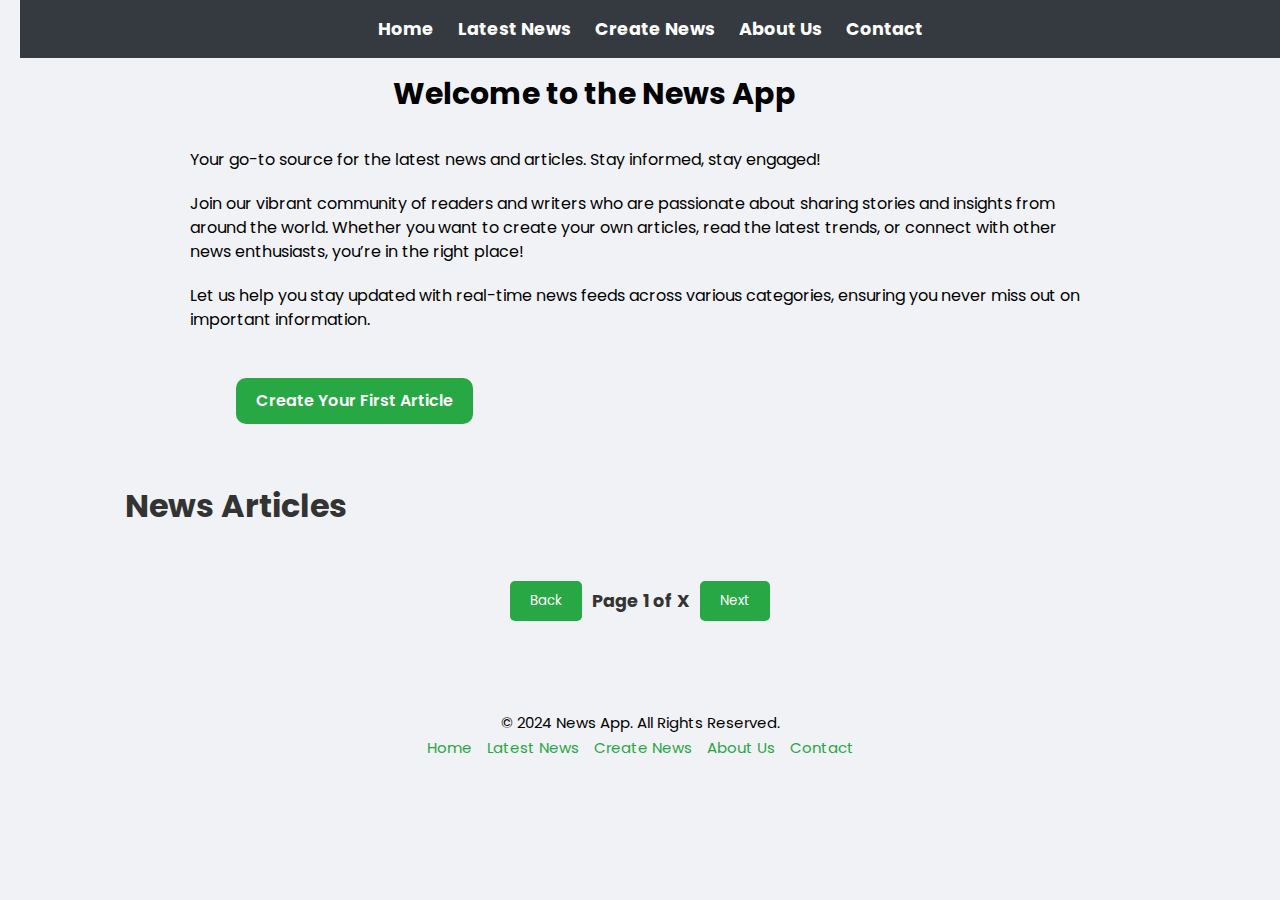
==== index.html @ b6e15235 "restructured the code folder" ====
<!DOCTYPE html>
<html lang="en">
<head>
    <meta charset="UTF-8">
    <meta name="viewport" content="width=device-width, initial-scale=1.0">
    <link rel="preconnect" href="https://fonts.googleapis.com">
<link rel="preconnect" href="https://fonts.gstatic.com" crossorigin>
<link href="https://fonts.googleapis.com/css2?family=Poppins:ital,wght@0,100;0,200;0,300;0,400;0,500;0,600;0,700;0,800;0,900;1,100;1,200;1,300;1,400;1,500;1,600;1,700;1,800;1,900&display=swap" rel="stylesheet">
    <link rel="stylesheet" href="./CSS/style.css">
    <title>News App</title>
</head>
<body>
    <header>
          
        <nav>
            <ul>
                <li><a href="./index.html">Home</a></li>
                <li><a href="./HTML/news-detail.html">Latest News</a></li>
                <li><a href="./HTML/create-news.html">Create News</a></li>
                <li><a href="./HTML/about.html">About Us</a></li>
                <li><a href="./HTML/contact.html">Contact</a></li>
            </ul>
        </nav>
    </header>

    <hero class="hero-section">
        <div class="hero-content">
            <h1>Welcome to the News App</h1>
            <p>Your go-to source for the latest news and articles. Stay informed, stay engaged!</p>
            <p>Join our vibrant community of readers and writers who are passionate about sharing stories and insights from around the world. Whether you want to create your own articles, read the latest trends, or connect with other news enthusiasts, you’re in the right place!</p>
            <p>Let us help you stay updated with real-time news feeds across various categories, ensuring you never miss out on important information.</p>
            <div class="button-container"><a href="create-news.html" class="cta-button">Create Your First Article</a></div>
        </div>
    </hero>

    <main>
        <h1 class="heading">News Articles</h1>
        <section id="news-list" class="news-container"></section>
        
        <div class="pagination">
            <button id="prev">Back</button>
            <span id="current-page" class="current-page">Page 1 of X</span>
            <button id="next">Next</button>
        </div>
    </main>

    <footer class="footer">
        <div class="footer-content">
            <p>&copy; 2024 News App. All Rights Reserved.</p>
            <ul class="footer-links">
                <li><a href="./index.html">Home</a></li>
                <li><a href="./HTML/news-detail.html">Latest News</a></li>
                <li><a href="./HTML/create-news.html">Create News</a></li>
                <li><a href="./HTML/about.html">About Us</a></li>
                <li><a href="./HTML/contact.html">Contact</a></li>

            </ul>
        </div>
    </footer>

    <script src="./JAVASCRIPT/app.js"></script>
</body>
</html>
---- CSS/style.css ----
* {
  margin: 0;
  padding: 0;
  box-sizing: border-box;
  font-family: "Poppins";
}

body {
  background-color: #F0F2F5;
  color: #333;
  line-height: 1.6;
  padding: 0 20px;
  padding-top: 70px;
}

/* Navigation styles */
nav {
  background-color: #343A40;
  color: white;
  padding: 15px;
  margin-bottom: 20px;
  position: fixed;
  top: 0;
  width: 100%;
  z-index: 1000;
}

nav ul {
  list-style: none;
  text-align: center;
  margin: 0;
  padding: 0;
}

nav ul li {
  display: inline-block;
  margin-right: 20px;
}

nav a {
  color: white;
  font-size: 1.1em;
  font-weight: bold;
  text-decoration: none;
  transition: color 0.3s ease;
}

nav a:hover {
  color: #28A745;
}

.heading {
  margin-left: 105px;
  padding-top: 40px;
  padding-bottom: 20px;
}

.hero-section {
  color: black;
  padding-top: 2px;
  text-align: center;
  position: relative;
  border-radius: 15px;
  margin: 20px auto;
}

.hero-content h1 {
  font-size: 30px;
  margin-bottom: 30px;
  margin-left: -92px;
}

.hero-content p {
  font-size: 16px;
  max-width: 900px;
  line-height: 1.5;
  margin: 10px auto 20px;
  text-align: left;
}

.button-container {
  display: flex; /* Use Flexbox for alignment */
  justify-content: flex-start; /* Align items to the left */
  align-items: center; /* Vertically align */
  flex-wrap: wrap; /* Allow wrapping on smaller screens */
  text-align: left;
  padding: 1rem; /* Use padding for spacing */
  max-width: 100%; /* Full width */
  box-sizing: border-box; /* Include padding in width calculation */
  margin-left: 200px;
}

.cta-button {
  display: inline-block; /* Ensure it displays as a block */
  background-color: #28a745; /* Button color */
  color: white; /* Text color */
  padding: 10px 20px; /* Adjust padding for visibility */
  font-size: 1rem; /* Font size */
  font-weight: 600; /* Font weight */
  text-decoration: none; /* No underline */
  border-radius: 10px; /* Rounded corners */
  transition: background-color 0.3s, transform 0.3s; /* Transition effects */
  margin-top: 10px; /* Margin for spacing */
  max-width: 100%; /* Ensure it fits within the container */
  box-sizing: border-box; /* Include padding in width calculation */
}

/* News container styles */
.news-container {
  display: flex;
  flex-wrap: wrap;
  justify-content: space-between;
  gap: 20px;
  max-width: 1100px;
  margin: 0 auto;
}

.news-item {
  background-color: white;
  border: 1px solid #ddd;
  border-radius: 8px;
  width: calc(33.333% - 20px);
  box-shadow: 0 4px 8px rgba(0, 0, 0, 0.1);
  overflow: hidden;
  transition: transform 0.3s ease, box-shadow 0.3s ease;
  display: flex;
  flex-direction: column;
}

.news-item:hover {
  transform: translateY(-10px);
  box-shadow: 0 8px 16px rgba(0, 0, 0, 0.15);
}

.news-item img {
  width: 90%;
  height: 200px;
  object-fit: cover;
  border-radius: 8px 8px 0 0;
  margin: 20px;
}

.news-item h4 {
  font-size: 18px;
  margin-top: 3px;
  padding: 0 30px;
  flex-grow: 1;
}

.news-item p {
  font-size: 15px;
  color: #666;
  margin-bottom: 10px;
  padding: 0 30px;
}

.news-item a {
  display: block;
  background-color: #28A745;
  color: white;
  padding: 10px;
  text-align: center;
  text-decoration: none;
  font-weight: bold;
  margin: 10px 10px 15px;
  border-radius: 5px;
  transition: background-color 0.3s ease;
}

.news-item a:hover {
  background-color: #1d8335;
}

/* Pagination styles */
.pagination {
  display: flex;
  justify-content: center;
  align-items: center;
  margin-top: 30px;
  margin-bottom: 70px;
}

.pagination button {
  padding: 10px 20px;
  margin: 0 10px;
  background-color: #28A745;
  color: white;
  border: none;
  border-radius: 5px;
  cursor: pointer;
  transition: background-color 0.3s ease;
}

.pagination button:hover {
  background-color: #1d8335;
}

.pagination span {
  font-size: 1.1em;
  font-weight: bold;
  color: #333;
}

.footer {
  color: black;
  padding: 20px 0;
  text-align: center;
}

.footer-content {
  max-width: 1200px;
  margin: 0 auto;
  padding: 0 20px;
}

.footer-content p {
  margin: 0 auto;
  font-size: 15px;
  text-align: center;
}

.footer-links {
  list-style-type: none;
  padding: 0;
  margin: 0;
  display: flex;
  justify-content: center;
  gap: 15px;
}

.footer-links li {
  display: inline-block;
}

.footer-links li a {
  text-decoration: none;
  color: #28a745;
  font-size: 15px;
  transition: color 0.3s ease;
  
}

.footer-links li a:hover {
  color: #ccc;
}

/* Media query for screens up to 768px */
@media (max-width: 768px) {
  nav {
    padding: 10px;
  }

  nav ul li {
    margin-right: 8px;
    margin-bottom: 8px;
    font-size: 12px;
  }

  .hero-content h1 {
    font-size: 20px;
    margin-left: 70px;
    text-align: left;
    margin-bottom: 2px;
  }
  
  .hero-content p {
    font-size: 12px;
    width: 650px;
    margin: 0 auto;
    text-align: left;
    padding: 12px;
  }

  .button-container {
    padding: 0.5rem; /* Adjust padding if needed */
  }

  .cta-button {
    padding: 8px 16px; /* Smaller padding on mobile */
    font-size: 0.9rem; /* Smaller font size for mobile */
  }

  .heading {
    font-size: 17px;
    margin: 0;
    padding: 15px;
  }

  .news-item {
    flex: 1 1 calc(33% - 2px); 
  }

  .news-item h4 {
    font-size: 13px; 
    padding: 0 15px; 
  }

  .news-item p {
    font-size: 13px; 
    padding: 0 15px; 
  }

  .news-item a {
    padding: 8px; 
    font-size: 12px; 
    margin: 8px 8px 12px 8px; 
  }

  .footer-links a {
    flex-direction: row;
    align-items: center;
    gap: 8px;
  }

  .footer-links li a {
    font-size: 12px;
  }

  .footer-content p {
    font-size: 12px;
    text-align: center;
  }
}

/* Media query for screens up to 390px */
@media (max-width: 300px) {
  nav {
    padding: 2px;
  }

  nav ul li {
    display: inline;
    margin-bottom: 10px;
    font-size: 9px;
  }
.heading{
  font-size: 15px;
}
  .hero-content h1 {
    font-size: 14px;
    margin-left: 0;
    text-align: center;
  }

  .hero-content p {
    font-size: 12px;
    width: auto;
    margin: 0 auto;
  }

  .cta-button {
    padding: 7px;
    font-size: 11px;
    text-align: center;
    margin-left: -200px;
  }

  .news-item {
    flex: 5 3 47%; 
  }

  .news-item h4 {
    font-size: 12px;
    padding: 0 10px; 
  }

  .news-item p {
    font-size: 12px; 
    padding: 0 10px; 
  }

  .news-item a {
    padding: 8px; 
    font-size: 12px; 
    margin: 8px 0; 
  }
  /* Pagination styles */
.pagination {
  display: flex;
  justify-content: center;
  align-items: center;
  margin-top: 30px;
  margin-bottom: 20px;
}

.pagination button {
  padding: 10px ;
  margin: 0 10px;
  background-color: #28A745;
  color: white;
  border: none;
  border-radius: 5px;
  cursor: pointer;
  font-size: 12px;
  transition: background-color 0.3s ease;
}

.pagination button:hover {
  background-color: #1d8335;
}

.pagination span {
  font-size: 12px;
  font-weight: bold;
  color: #333;
}

  .footer-links a {
    flex-direction: row;
    align-items: center;
    gap: 7px;
  }

  .footer-links li a {
    font-size: 9px;
  }

  .footer-content p {
    font-size: 9px;
    text-align: center;
  }
}
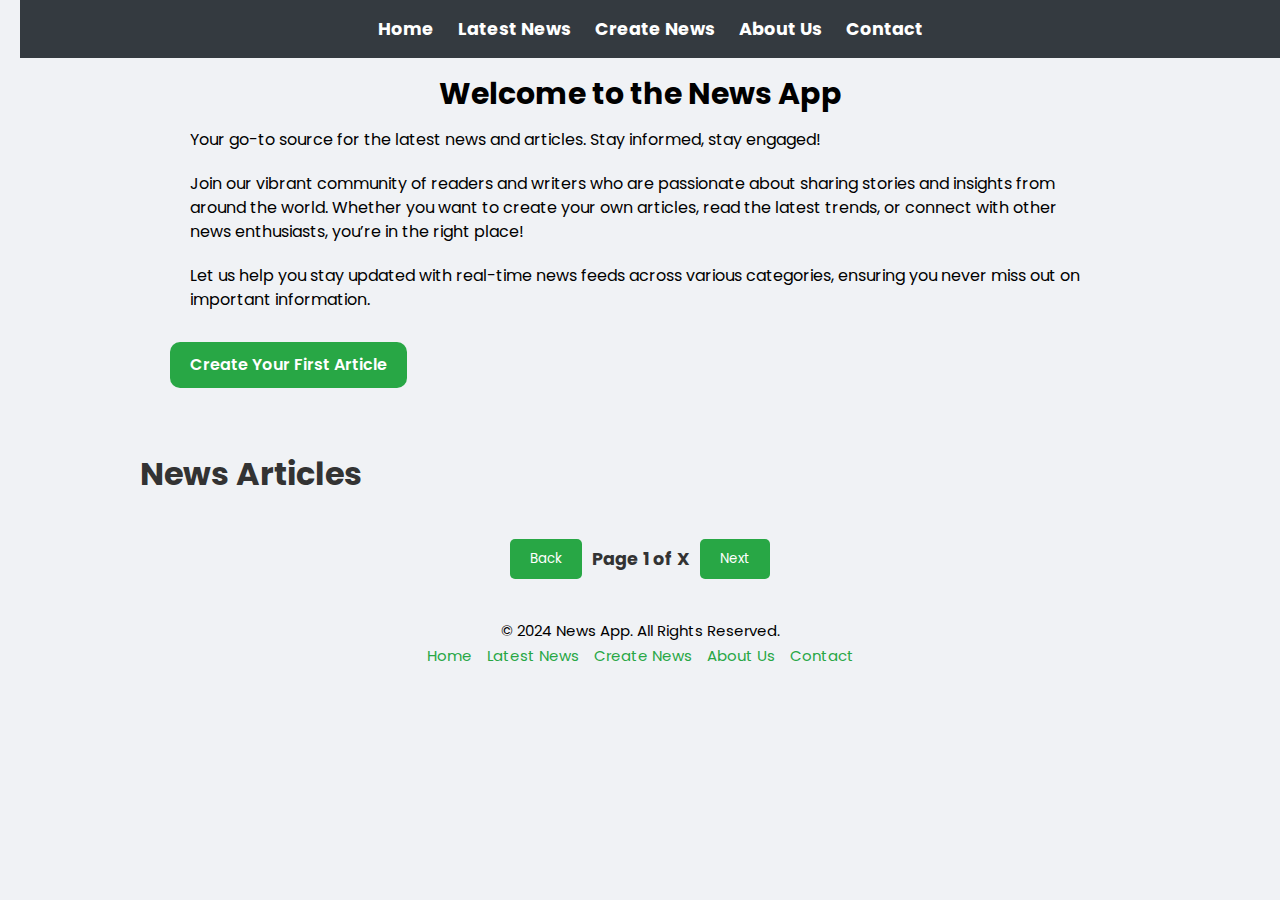
==== commit 16fa90f4: "improved alignment on homepage" ====
--- a/index.html
+++ b/index.html
@@ -23,13 +23,13 @@
         </nav>
     </header>
 
-    <hero class="hero-section">
+    <hero class="hero">
         <div class="hero-content">
             <h1>Welcome to the News App</h1>
             <p>Your go-to source for the latest news and articles. Stay informed, stay engaged!</p>
             <p>Join our vibrant community of readers and writers who are passionate about sharing stories and insights from around the world. Whether you want to create your own articles, read the latest trends, or connect with other news enthusiasts, you’re in the right place!</p>
             <p>Let us help you stay updated with real-time news feeds across various categories, ensuring you never miss out on important information.</p>
-            <div class="button-container"><a href="create-news.html" class="cta-button">Create Your First Article</a></div>
+            <div class="button-container"><a href="./HTML/create-news.html" class="cta-button">Create Your First Article</a></div>
         </div>
     </hero>
 
@@ -59,5 +59,6 @@
     </footer>
 
     <script src="./JAVASCRIPT/app.js"></script>
+    <script src="./JAVASCRIPT/news-details.js"></script>
 </body>
 </html>
--- a/CSS/style.css
+++ b/CSS/style.css
@@ -13,7 +13,6 @@
   padding-top: 70px;
 }
 
-/* Navigation styles */
 nav {
   background-color: #343A40;
   color: white;
@@ -48,16 +47,16 @@
 nav a:hover {
   color: #28A745;
 }
-
 .heading {
-  margin-left: 105px;
-  padding-top: 40px;
-  padding-bottom: 20px;
-}
-
-.hero-section {
+  text-align: left;
+  padding-top: 60px;
+  padding-bottom: 10px;
+  margin-left: 120px;
+}
+
+.hero {
   color: black;
-  padding-top: 2px;
+  padding-top: 0;
   text-align: center;
   position: relative;
   border-radius: 15px;
@@ -66,8 +65,8 @@
 
 .hero-content h1 {
   font-size: 30px;
-  margin-bottom: 30px;
-  margin-left: -92px;
+  margin-bottom: 0px;
+  text-align: center;
 }
 
 .hero-content p {
@@ -79,39 +78,38 @@
 }
 
 .button-container {
-  display: flex; /* Use Flexbox for alignment */
-  justify-content: flex-start; /* Align items to the left */
-  align-items: center; /* Vertically align */
-  flex-wrap: wrap; /* Allow wrapping on smaller screens */
+  display: flex; 
+  justify-content: flex-start; 
+  align-items: center; 
+  flex-wrap: wrap; 
   text-align: left;
-  padding: 1rem; /* Use padding for spacing */
-  max-width: 100%; /* Full width */
-  box-sizing: border-box; /* Include padding in width calculation */
-  margin-left: 200px;
+  max-width: 100%;
+  box-sizing: border-box;
+  margin-left: 150px;
+  padding: 0;
 }
 
 .cta-button {
-  display: inline-block; /* Ensure it displays as a block */
-  background-color: #28a745; /* Button color */
-  color: white; /* Text color */
-  padding: 10px 20px; /* Adjust padding for visibility */
-  font-size: 1rem; /* Font size */
-  font-weight: 600; /* Font weight */
-  text-decoration: none; /* No underline */
-  border-radius: 10px; /* Rounded corners */
-  transition: background-color 0.3s, transform 0.3s; /* Transition effects */
-  margin-top: 10px; /* Margin for spacing */
-  max-width: 100%; /* Ensure it fits within the container */
-  box-sizing: border-box; /* Include padding in width calculation */
-}
-
-/* News container styles */
+  display: inline-block; 
+  background-color: #28a745; 
+  color: white; 
+  padding: 10px 20px; 
+  font-size: 16px;
+  font-weight: 600; 
+  text-decoration: none; 
+  border-radius: 10px; 
+  transition: background-color 0.3s, transform 0.3s; 
+  margin-top: 10px;
+  max-width: 100%; 
+  box-sizing: border-box; 
+}
+
 .news-container {
   display: flex;
   flex-wrap: wrap;
   justify-content: space-between;
   gap: 20px;
-  max-width: 1100px;
+  max-width: 1000px;
   margin: 0 auto;
 }
 
@@ -171,13 +169,12 @@
   background-color: #1d8335;
 }
 
-/* Pagination styles */
 .pagination {
   display: flex;
   justify-content: center;
   align-items: center;
   margin-top: 30px;
-  margin-bottom: 70px;
+  margin-bottom: 20px;
 }
 
 .pagination button {
@@ -244,7 +241,6 @@
   color: #ccc;
 }
 
-/* Media query for screens up to 768px */
 @media (max-width: 768px) {
   nav {
     padding: 10px;
@@ -272,12 +268,12 @@
   }
 
   .button-container {
-    padding: 0.5rem; /* Adjust padding if needed */
+    padding: 0.5rem; 
   }
 
   .cta-button {
-    padding: 8px 16px; /* Smaller padding on mobile */
-    font-size: 0.9rem; /* Smaller font size for mobile */
+    padding: 8px 16px;
+    font-size: 0.9rem; 
   }
 
   .heading {
@@ -325,19 +321,17 @@
 /* Media query for screens up to 390px */
 @media (max-width: 300px) {
   nav {
-    padding: 2px;
+    padding: 8px;
   }
 
   nav ul li {
-    display: inline;
+    display: block;
     margin-bottom: 10px;
-    font-size: 9px;
-  }
-.heading{
-  font-size: 15px;
-}
+    font-size: 12px;
+  }
+
   .hero-content h1 {
-    font-size: 14px;
+    font-size: 20px;
     margin-left: 0;
     text-align: center;
   }
@@ -349,18 +343,17 @@
   }
 
   .cta-button {
-    padding: 7px;
-    font-size: 11px;
+    padding: 8px 15px;
+    font-size: 12px;
     text-align: center;
-    margin-left: -200px;
   }
 
   .news-item {
-    flex: 5 3 47%; 
+    flex: 1 1 100%; 
   }
 
   .news-item h4 {
-    font-size: 12px;
+    font-size: 14px;
     padding: 0 10px; 
   }
 
@@ -374,49 +367,19 @@
     font-size: 12px; 
     margin: 8px 0; 
   }
-  /* Pagination styles */
-.pagination {
-  display: flex;
-  justify-content: center;
-  align-items: center;
-  margin-top: 30px;
-  margin-bottom: 20px;
-}
-
-.pagination button {
-  padding: 10px ;
-  margin: 0 10px;
-  background-color: #28A745;
-  color: white;
-  border: none;
-  border-radius: 5px;
-  cursor: pointer;
-  font-size: 12px;
-  transition: background-color 0.3s ease;
-}
-
-.pagination button:hover {
-  background-color: #1d8335;
-}
-
-.pagination span {
-  font-size: 12px;
-  font-weight: bold;
-  color: #333;
-}
 
   .footer-links a {
     flex-direction: row;
     align-items: center;
-    gap: 7px;
+    gap: 8px;
   }
 
   .footer-links li a {
-    font-size: 9px;
+    font-size: 12px;
   }
 
   .footer-content p {
-    font-size: 9px;
+    font-size: 10px;
     text-align: center;
   }
 }
